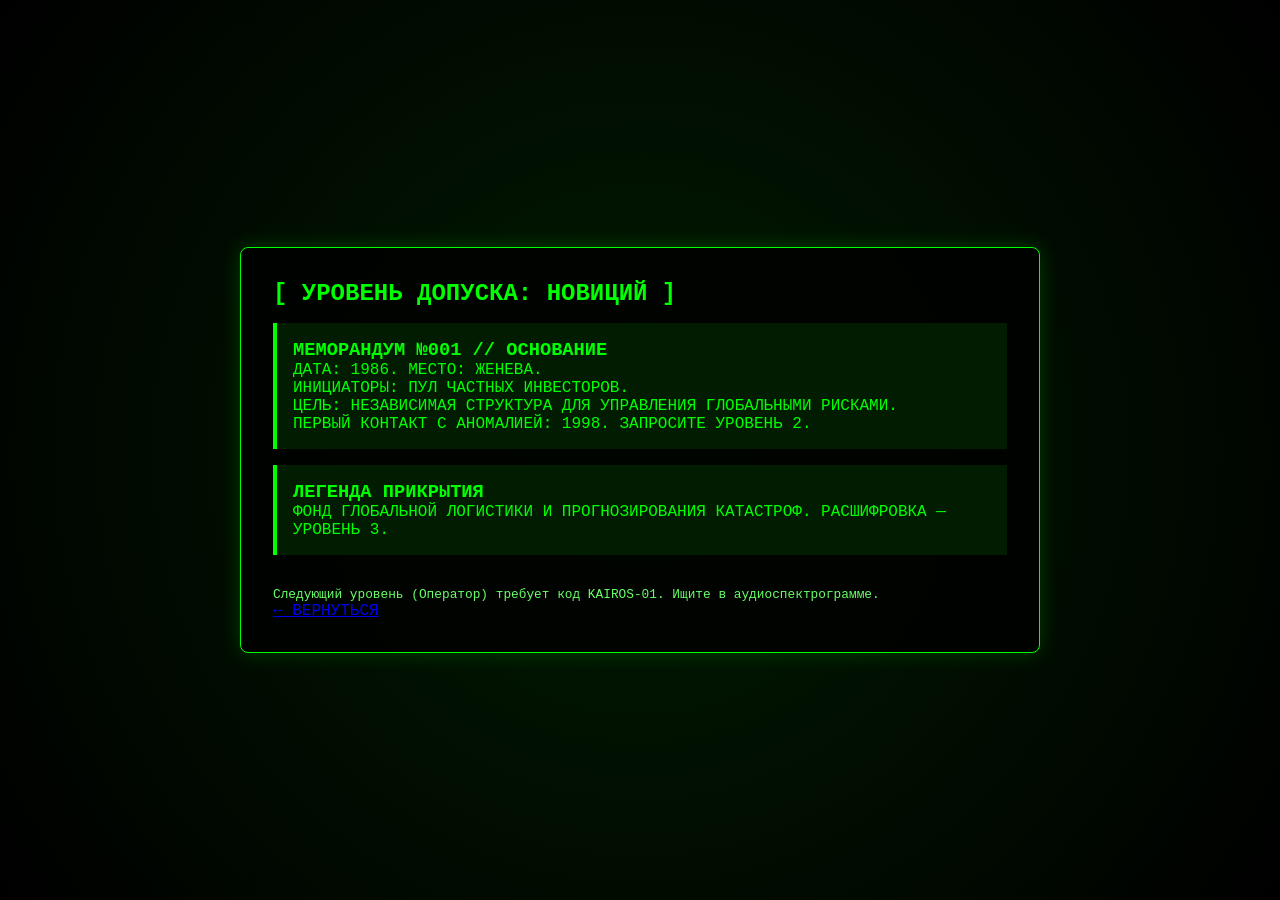
==== level1.html @ 3debce15 "Изменение документации" ====
<!DOCTYPE html>
<html lang="ru">
<head>
    <meta charset="UTF-8">
    <title>STB-ARCHIVE // УРОВЕНЬ 1: НОВИЦИЙ</title>
    <link rel="stylesheet" href="style.css">
    <style>
        .document { background: #021C02; padding: 1rem; margin: 1rem 0; border-left: 4px solid #0F0; }
        .redacted { background: black; color: black; user-select: none; }
        .hint { font-size: 0.8rem; margin-top: 2rem; color: #6F6; }
    </style>
</head>
<body>
<div class="terminal">
    <h2>[ УРОВЕНЬ ДОПУСКА: НОВИЦИЙ ]</h2>
    <div class="document">
        <h3>МЕМОРАНДУМ №001 // ОСНОВАНИЕ</h3>
        <p>ДАТА: 1986. МЕСТО: ЖЕНЕВА.<br>ИНИЦИАТОРЫ: ПУЛ ЧАСТНЫХ ИНВЕСТОРОВ.<br>ЦЕЛЬ: НЕЗАВИСИМАЯ СТРУКТУРА ДЛЯ УПРАВЛЕНИЯ ГЛОБАЛЬНЫМИ РИСКАМИ.</p>
        <p class="warning">ПЕРВЫЙ КОНТАКТ С АНОМАЛИЕЙ: 1998. ЗАПРОСИТЕ УРОВЕНЬ 2.</p>
    </div>
    <div class="document">
        <h3>ЛЕГЕНДА ПРИКРЫТИЯ</h3>
        <p>ФОНД ГЛОБАЛЬНОЙ ЛОГИСТИКИ И ПРОГНОЗИРОВАНИЯ КАТАСТРОФ. РАСШИФРОВКА — УРОВЕНЬ 3.</p>
    </div>
    <div class="hint">Следующий уровень (Оператор) требует код KAIROS-01. Ищите в аудиоспектрограмме.</div>
    <div><a href="index.html">← ВЕРНУТЬСЯ</a></div>
</div>
</body>
</html>
---- style.css ----
* {
    margin: 0;
    padding: 0;
    box-sizing: border-box;
}

body {
    background: radial-gradient(circle at center, #021C02 0%, #000000 100%);
    color: #0F0;
    font-family: 'Courier New', 'Fira Code', monospace;
    height: 100vh;
    display: flex;
    align-items: center;
    justify-content: center;
    padding: 1rem;
}

.terminal {
    max-width: 800px;
    width: 100%;
    background: rgba(0, 0, 0, 0.85);
    border: 1px solid #0F0;
    box-shadow: 0 0 20px rgba(0, 255, 0, 0.2);
    padding: 2rem;
    border-radius: 8px;
}

.ascii-logo pre {
    color: #0F0;
    font-size: 0.7rem;
    text-align: center;
    margin-bottom: 1.5rem;
    opacity: 0.8;
}

.glitch {
    font-size: 1.8rem;
    font-weight: bold;
    text-align: center;
    letter-spacing: 2px;
    margin-bottom: 0.5rem;
    animation: glitch 1.5s infinite;
}

@keyframes glitch {
    0% { text-shadow: 2px 0 red, -2px 0 blue; opacity: 1; }
    50% { text-shadow: -2px 0 red, 2px 0 blue; opacity: 0.8; }
    100% { text-shadow: 2px 0 red, -2px 0 blue; opacity: 1; }
}

.sub {
    text-align: center;
    margin-bottom: 2rem;
    border-left: 3px solid #0F0;
    padding-left: 1rem;
    font-style: italic;
}

.input-area {
    display: flex;
    gap: 0.5rem;
    justify-content: center;
    margin-bottom: 1rem;
}

input {
    background: #000;
    border: 1px solid #0F0;
    padding: 0.7rem 1rem;
    color: #0F0;
    font-family: monospace;
    font-size: 1rem;
    width: 60%;
    outline: none;
}

button {
    background: #0F0;
    border: none;
    color: #000;
    font-weight: bold;
    padding: 0 1.5rem;
    font-family: monospace;
    font-size: 1rem;
    cursor: pointer;
    transition: 0.2s;
}

button:hover {
    background: #2F2;
    box-shadow: 0 0 10px #0F0;
}

.error {
    color: #F44;
    text-align: center;
    margin-top: 0.5rem;
    min-height: 2rem;
    font-weight: bold;
}

.footer {
    margin-top: 2rem;
    font-size: 0.7rem;
    text-align: center;
    border-top: 1px dashed #0F0;
    padding-top: 1rem;
    opacity: 0.6;
}

/* 
   Класс для будущего обновления: .glitch-extra 
   Не удалять. — Техник STB-045
*/
.glitch-extra {
    display: none;
}
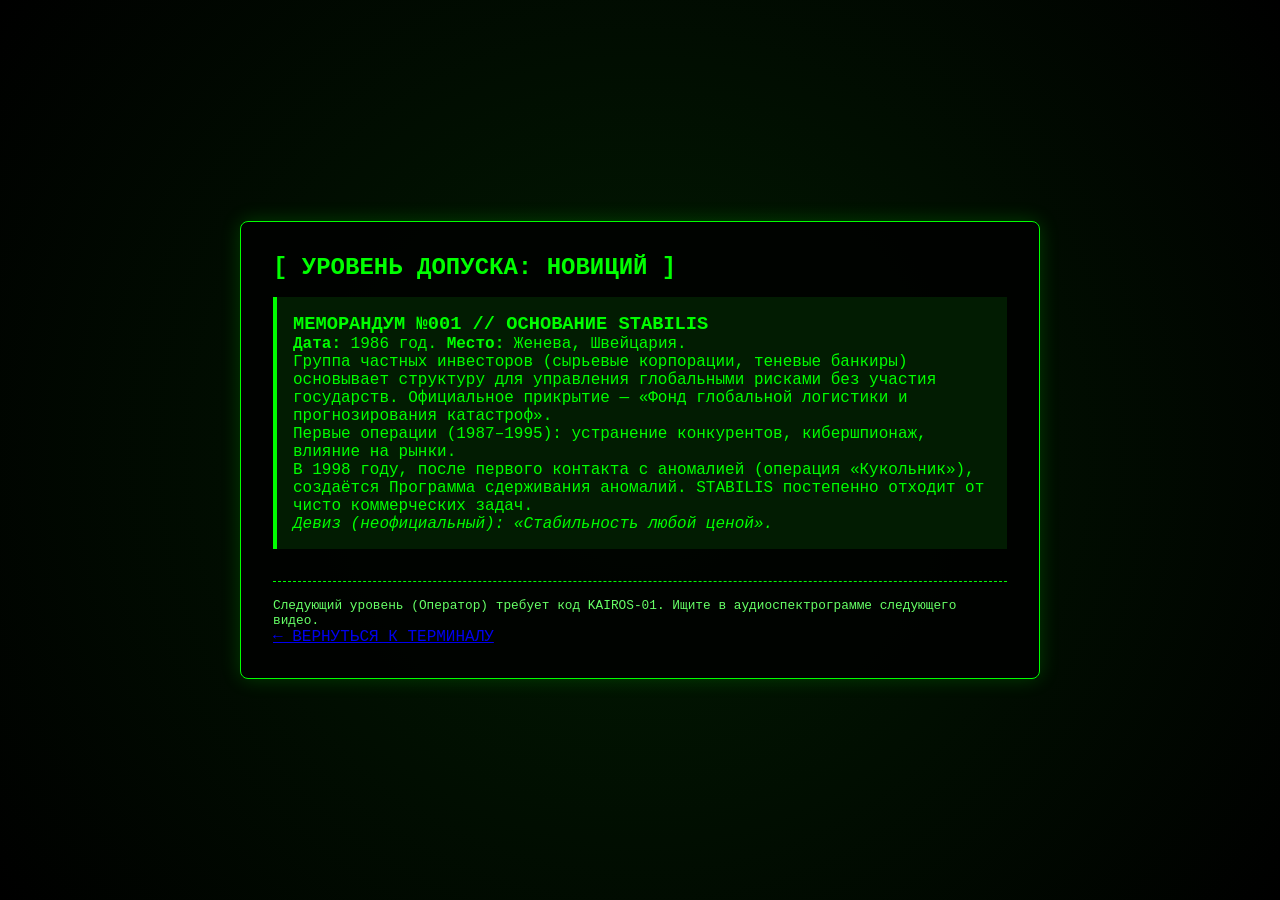
==== commit ea0eab35: "Create level1.html" ====
--- a/level1.html
+++ b/level1.html
@@ -2,28 +2,28 @@
 <html lang="ru">
 <head>
     <meta charset="UTF-8">
-    <title>STB-ARCHIVE // УРОВЕНЬ 1: НОВИЦИЙ</title>
+    <title>STB-ARCHIVE // УРОВЕНЬ 1: ОСНОВАНИЕ</title>
     <link rel="stylesheet" href="style.css">
     <style>
         .document { background: #021C02; padding: 1rem; margin: 1rem 0; border-left: 4px solid #0F0; }
-        .redacted { background: black; color: black; user-select: none; }
-        .hint { font-size: 0.8rem; margin-top: 2rem; color: #6F6; }
+        .footnote { margin-top: 2rem; font-size: 0.8rem; color: #6F6; border-top: 1px dashed #0F0; padding-top: 1rem; }
     </style>
 </head>
 <body>
 <div class="terminal">
     <h2>[ УРОВЕНЬ ДОПУСКА: НОВИЦИЙ ]</h2>
     <div class="document">
-        <h3>МЕМОРАНДУМ №001 // ОСНОВАНИЕ</h3>
-        <p>ДАТА: 1986. МЕСТО: ЖЕНЕВА.<br>ИНИЦИАТОРЫ: ПУЛ ЧАСТНЫХ ИНВЕСТОРОВ.<br>ЦЕЛЬ: НЕЗАВИСИМАЯ СТРУКТУРА ДЛЯ УПРАВЛЕНИЯ ГЛОБАЛЬНЫМИ РИСКАМИ.</p>
-        <p class="warning">ПЕРВЫЙ КОНТАКТ С АНОМАЛИЕЙ: 1998. ЗАПРОСИТЕ УРОВЕНЬ 2.</p>
+        <h3>МЕМОРАНДУМ №001 // ОСНОВАНИЕ STABILIS</h3>
+        <p><strong>Дата:</strong> 1986 год. <strong>Место:</strong> Женева, Швейцария.</p>
+        <p>Группа частных инвесторов (сырьевые корпорации, теневые банкиры) основывает структуру для управления глобальными рисками без участия государств. Официальное прикрытие — «Фонд глобальной логистики и прогнозирования катастроф».</p>
+        <p>Первые операции (1987–1995): устранение конкурентов, кибершпионаж, влияние на рынки.</p>
+        <p>В 1998 году, после первого контакта с аномалией (операция «Кукольник»), создаётся Программа сдерживания аномалий. STABILIS постепенно отходит от чисто коммерческих задач.</p>
+        <p><em>Девиз (неофициальный): «Стабильность любой ценой».</em></p>
     </div>
-    <div class="document">
-        <h3>ЛЕГЕНДА ПРИКРЫТИЯ</h3>
-        <p>ФОНД ГЛОБАЛЬНОЙ ЛОГИСТИКИ И ПРОГНОЗИРОВАНИЯ КАТАСТРОФ. РАСШИФРОВКА — УРОВЕНЬ 3.</p>
+    <div class="footnote">
+        Следующий уровень (Оператор) требует код KAIROS-01. Ищите в аудиоспектрограмме следующего видео.
     </div>
-    <div class="hint">Следующий уровень (Оператор) требует код KAIROS-01. Ищите в аудиоспектрограмме.</div>
-    <div><a href="index.html">← ВЕРНУТЬСЯ</a></div>
+    <div><a href="index.html">← ВЕРНУТЬСЯ К ТЕРМИНАЛУ</a></div>
 </div>
 </body>
 </html>
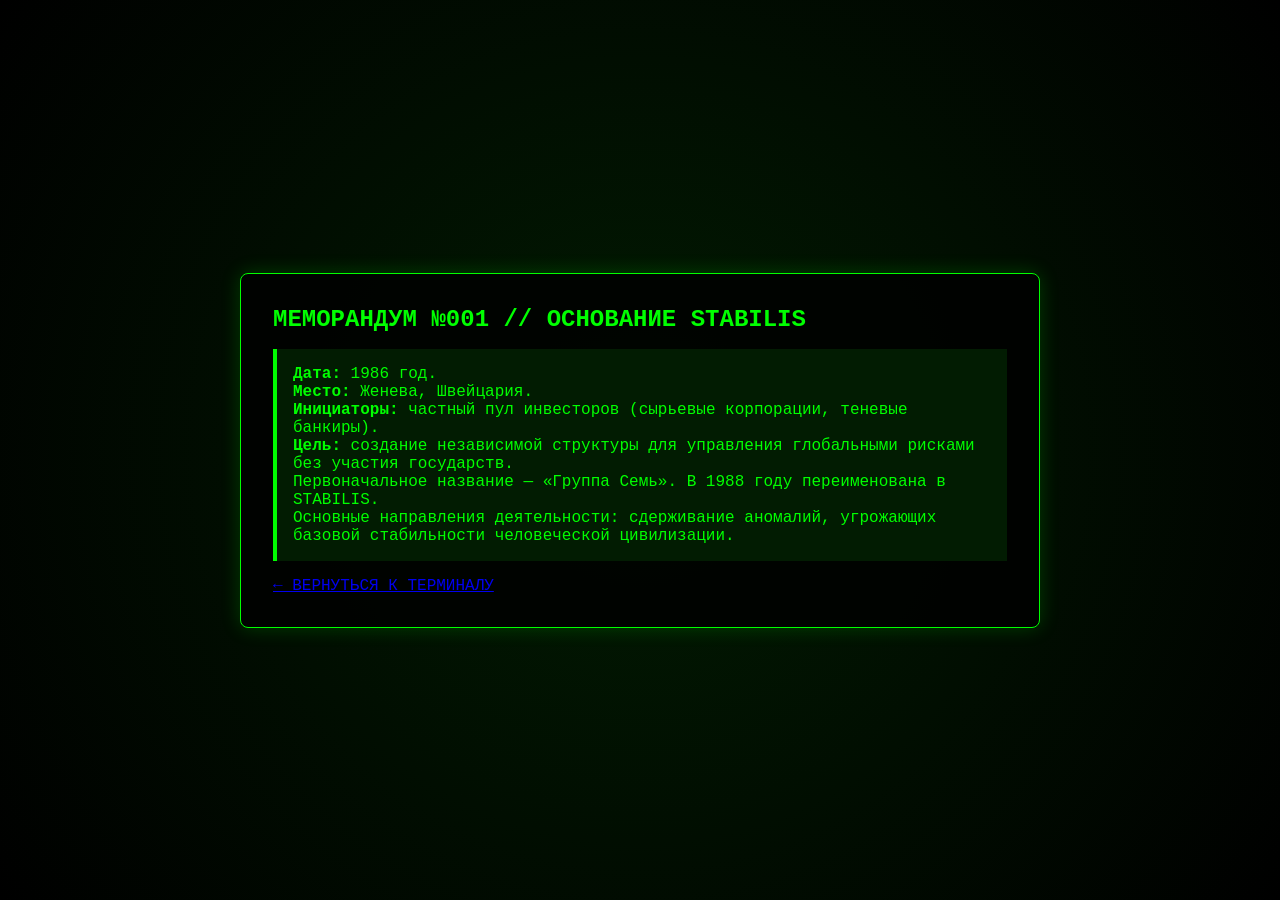
==== commit 2bf4af87: "Update level1.html" ====
--- a/level1.html
+++ b/level1.html
@@ -2,26 +2,22 @@
 <html lang="ru">
 <head>
     <meta charset="UTF-8">
-    <title>STB-ARCHIVE // УРОВЕНЬ 1: ОСНОВАНИЕ</title>
+    <title>STB-ARCHIVE // ОСНОВАНИЕ</title>
     <link rel="stylesheet" href="style.css">
     <style>
         .document { background: #021C02; padding: 1rem; margin: 1rem 0; border-left: 4px solid #0F0; }
-        .footnote { margin-top: 2rem; font-size: 0.8rem; color: #6F6; border-top: 1px dashed #0F0; padding-top: 1rem; }
     </style>
 </head>
 <body>
 <div class="terminal">
-    <h2>[ УРОВЕНЬ ДОПУСКА: НОВИЦИЙ ]</h2>
+    <h2>МЕМОРАНДУМ №001 // ОСНОВАНИЕ STABILIS</h2>
     <div class="document">
-        <h3>МЕМОРАНДУМ №001 // ОСНОВАНИЕ STABILIS</h3>
-        <p><strong>Дата:</strong> 1986 год. <strong>Место:</strong> Женева, Швейцария.</p>
-        <p>Группа частных инвесторов (сырьевые корпорации, теневые банкиры) основывает структуру для управления глобальными рисками без участия государств. Официальное прикрытие — «Фонд глобальной логистики и прогнозирования катастроф».</p>
-        <p>Первые операции (1987–1995): устранение конкурентов, кибершпионаж, влияние на рынки.</p>
-        <p>В 1998 году, после первого контакта с аномалией (операция «Кукольник»), создаётся Программа сдерживания аномалий. STABILIS постепенно отходит от чисто коммерческих задач.</p>
-        <p><em>Девиз (неофициальный): «Стабильность любой ценой».</em></p>
-    </div>
-    <div class="footnote">
-        Следующий уровень (Оператор) требует код KAIROS-01. Ищите в аудиоспектрограмме следующего видео.
+        <p><strong>Дата:</strong> 1986 год.<br>
+        <strong>Место:</strong> Женева, Швейцария.<br>
+        <strong>Инициаторы:</strong> частный пул инвесторов (сырьевые корпорации, теневые банкиры).<br>
+        <strong>Цель:</strong> создание независимой структуры для управления глобальными рисками без участия государств.</p>
+        <p>Первоначальное название — «Группа Семь». В 1988 году переименована в STABILIS.</p>
+        <p>Основные направления деятельности: сдерживание аномалий, угрожающих базовой стабильности человеческой цивилизации.</p>
     </div>
     <div><a href="index.html">← ВЕРНУТЬСЯ К ТЕРМИНАЛУ</a></div>
 </div>
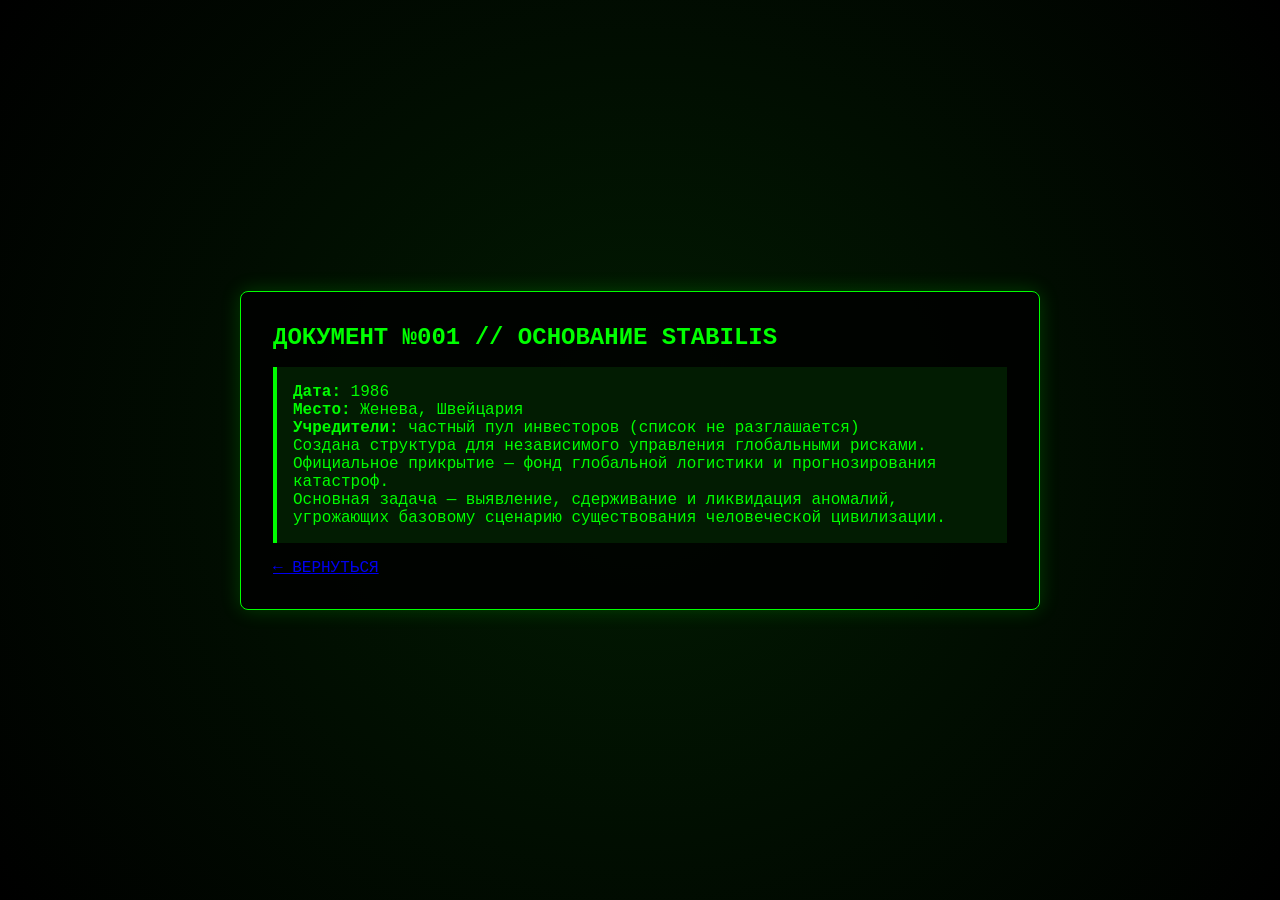
==== commit 9a1ce2da: "Update level1.html" ====
--- a/level1.html
+++ b/level1.html
@@ -2,7 +2,7 @@
 <html lang="ru">
 <head>
     <meta charset="UTF-8">
-    <title>STB-ARCHIVE // ОСНОВАНИЕ</title>
+    <title>STB-ARCHIVE // ДОКУМЕНТ №001</title>
     <link rel="stylesheet" href="style.css">
     <style>
         .document { background: #021C02; padding: 1rem; margin: 1rem 0; border-left: 4px solid #0F0; }
@@ -10,16 +10,15 @@
 </head>
 <body>
 <div class="terminal">
-    <h2>МЕМОРАНДУМ №001 // ОСНОВАНИЕ STABILIS</h2>
+    <h2>ДОКУМЕНТ №001 // ОСНОВАНИЕ STABILIS</h2>
     <div class="document">
-        <p><strong>Дата:</strong> 1986 год.<br>
-        <strong>Место:</strong> Женева, Швейцария.<br>
-        <strong>Инициаторы:</strong> частный пул инвесторов (сырьевые корпорации, теневые банкиры).<br>
-        <strong>Цель:</strong> создание независимой структуры для управления глобальными рисками без участия государств.</p>
-        <p>Первоначальное название — «Группа Семь». В 1988 году переименована в STABILIS.</p>
-        <p>Основные направления деятельности: сдерживание аномалий, угрожающих базовой стабильности человеческой цивилизации.</p>
+        <p><strong>Дата:</strong> 1986<br>
+        <strong>Место:</strong> Женева, Швейцария<br>
+        <strong>Учредители:</strong> частный пул инвесторов (список не разглашается)</p>
+        <p>Создана структура для независимого управления глобальными рисками. Официальное прикрытие — фонд глобальной логистики и прогнозирования катастроф.</p>
+        <p>Основная задача — выявление, сдерживание и ликвидация аномалий, угрожающих базовому сценарию существования человеческой цивилизации.</p>
     </div>
-    <div><a href="index.html">← ВЕРНУТЬСЯ К ТЕРМИНАЛУ</a></div>
+    <div><a href="index.html">← ВЕРНУТЬСЯ</a></div>
 </div>
 </body>
 </html>
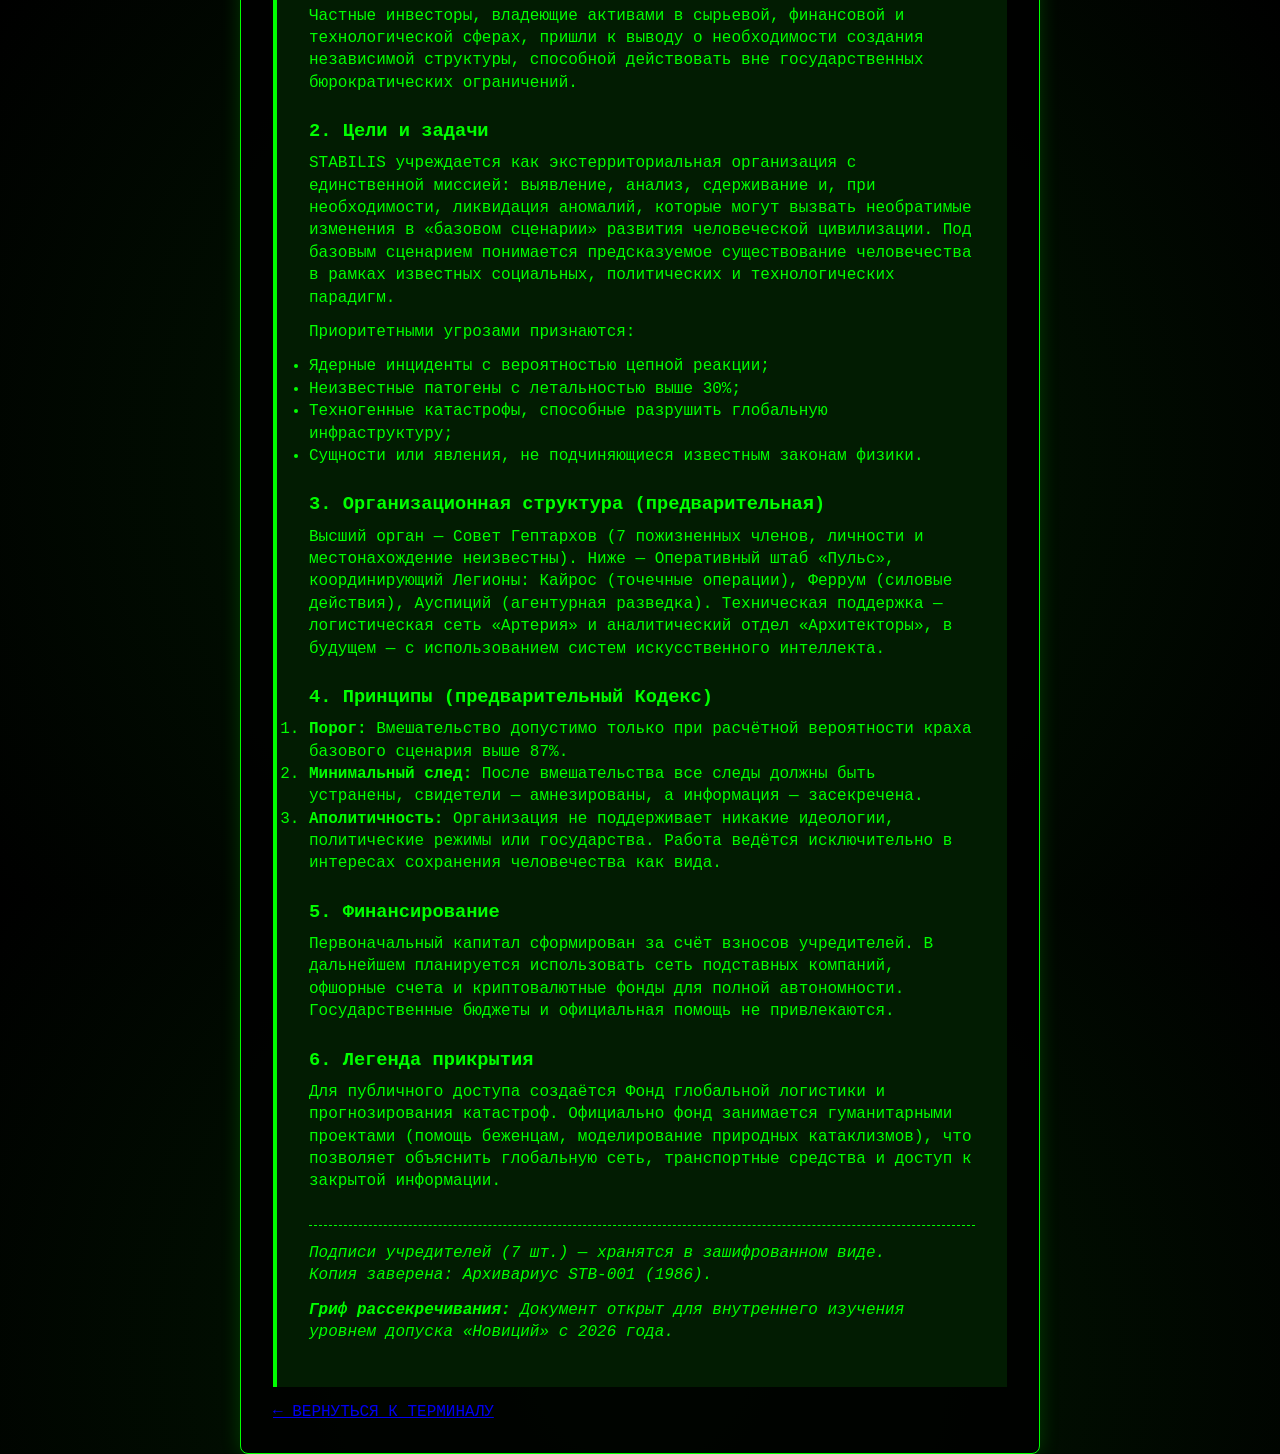
==== commit c9b5e8a6: "Update level1.html" ====
--- a/level1.html
+++ b/level1.html
@@ -2,23 +2,84 @@
 <html lang="ru">
 <head>
     <meta charset="UTF-8">
-    <title>STB-ARCHIVE // ДОКУМЕНТ №001</title>
+    <title>STB-ARCHIVE // МЕМОРАНДУМ №001</title>
     <link rel="stylesheet" href="style.css">
     <style>
-        .document { background: #021C02; padding: 1rem; margin: 1rem 0; border-left: 4px solid #0F0; }
+        .document {
+            background: #021C02;
+            padding: 2rem;
+            margin: 1rem 0;
+            border-left: 4px solid #0F0;
+            font-size: 1rem;
+            line-height: 1.4;
+        }
+        .document h3 {
+            margin-top: 1.5rem;
+            margin-bottom: 0.5rem;
+        }
+        .document p {
+            margin-bottom: 0.75rem;
+        }
+        .signature {
+            margin-top: 2rem;
+            font-style: italic;
+            border-top: 1px dashed #0F0;
+            padding-top: 1rem;
+        }
     </style>
 </head>
 <body>
 <div class="terminal">
-    <h2>ДОКУМЕНТ №001 // ОСНОВАНИЕ STABILIS</h2>
+    <h2>МЕМОРАНДУМ №001 // ОСНОВАНИЕ STABILIS</h2>
     <div class="document">
-        <p><strong>Дата:</strong> 1986<br>
-        <strong>Место:</strong> Женева, Швейцария<br>
-        <strong>Учредители:</strong> частный пул инвесторов (список не разглашается)</p>
-        <p>Создана структура для независимого управления глобальными рисками. Официальное прикрытие — фонд глобальной логистики и прогнозирования катастроф.</p>
-        <p>Основная задача — выявление, сдерживание и ликвидация аномалий, угрожающих базовому сценарию существования человеческой цивилизации.</p>
+        <p><strong>Гриф секретности:</strong> СОВЕРШЕННО СЕКРЕТНО<br>
+        <strong>Экз. №:</strong> 7/7<br>
+        <strong>Дата:</strong> 20 ноября 1986 года<br>
+        <strong>Место составления:</strong> Женева, Швейцария<br>
+        <strong>Утверждён:</strong> Учредительным собранием (протокол №001)</p>
+
+        <h3>1. Предыстория</h3>
+        <p>К середине 1980-х годов существующие международные институты (ООН, НАТО, ОВД, Интерпол) продемонстрировали неспособность оперативно реагировать на угрозы, выходящие за рамки обычной военной или политической повестки. Ряд инцидентов, классифицированных впоследствии как «аномальные», были скрыты или преданы забвению из-за отсутствия механизмов реагирования. В частности:</p>
+        <ul>
+            <li>Инцидент «Бета-00» (1979, Антарктида) — необъяснимые электромагнитные возмущения, приведшие к отказу спутниковой связи на 72 часа.</li>
+            <li>«Феномен Красного озера» (1982, Канада) — исчезновение геологической партии при невыясненных обстоятельствах.</li>
+            <li>«Сигнал Морзе-7» (1984, Тихий океан) — несанкционированная трансляция на частотах военно-морского флота, источник не установлен.</li>
+        </ul>
+        <p>Частные инвесторы, владеющие активами в сырьевой, финансовой и технологической сферах, пришли к выводу о необходимости создания независимой структуры, способной действовать вне государственных бюрократических ограничений.</p>
+
+        <h3>2. Цели и задачи</h3>
+        <p>STABILIS учреждается как экстерриториальная организация с единственной миссией: выявление, анализ, сдерживание и, при необходимости, ликвидация аномалий, которые могут вызвать необратимые изменения в «базовом сценарии» развития человеческой цивилизации. Под базовым сценарием понимается предсказуемое существование человечества в рамках известных социальных, политических и технологических парадигм.</p>
+        <p>Приоритетными угрозами признаются:</p>
+        <ul>
+            <li>Ядерные инциденты с вероятностью цепной реакции;</li>
+            <li>Неизвестные патогены с летальностью выше 30%;</li>
+            <li>Техногенные катастрофы, способные разрушить глобальную инфраструктуру;</li>
+            <li>Сущности или явления, не подчиняющиеся известным законам физики.</li>
+        </ul>
+
+        <h3>3. Организационная структура (предварительная)</h3>
+        <p>Высший орган — Совет Гептархов (7 пожизненных членов, личности и местонахождение неизвестны). Ниже — Оперативный штаб «Пульс», координирующий Легионы: Кайрос (точечные операции), Феррум (силовые действия), Ауспиций (агентурная разведка). Техническая поддержка — логистическая сеть «Артерия» и аналитический отдел «Архитекторы», в будущем — с использованием систем искусственного интеллекта.</p>
+
+        <h3>4. Принципы (предварительный Кодекс)</h3>
+        <ol>
+            <li><strong>Порог:</strong> Вмешательство допустимо только при расчётной вероятности краха базового сценария выше 87%.</li>
+            <li><strong>Минимальный след:</strong> После вмешательства все следы должны быть устранены, свидетели — амнезированы, а информация — засекречена.</li>
+            <li><strong>Аполитичность:</strong> Организация не поддерживает никакие идеологии, политические режимы или государства. Работа ведётся исключительно в интересах сохранения человечества как вида.</li>
+        </ol>
+
+        <h3>5. Финансирование</h3>
+        <p>Первоначальный капитал сформирован за счёт взносов учредителей. В дальнейшем планируется использовать сеть подставных компаний, офшорные счета и криптовалютные фонды для полной автономности. Государственные бюджеты и официальная помощь не привлекаются.</p>
+
+        <h3>6. Легенда прикрытия</h3>
+        <p>Для публичного доступа создаётся Фонд глобальной логистики и прогнозирования катастроф. Официально фонд занимается гуманитарными проектами (помощь беженцам, моделирование природных катаклизмов), что позволяет объяснить глобальную сеть, транспортные средства и доступ к закрытой информации.</p>
+
+        <div class="signature">
+            <p>Подписи учредителей (7 шт.) — хранятся в зашифрованном виде.<br>
+            Копия заверена: Архивариус STB-001 (1986).</p>
+            <p><strong>Гриф рассекречивания:</strong> Документ открыт для внутреннего изучения уровнем допуска «Новиций» с 2026 года.</p>
+        </div>
     </div>
-    <div><a href="index.html">← ВЕРНУТЬСЯ</a></div>
+    <div><a href="index.html">← ВЕРНУТЬСЯ К ТЕРМИНАЛУ</a></div>
 </div>
 </body>
 </html>
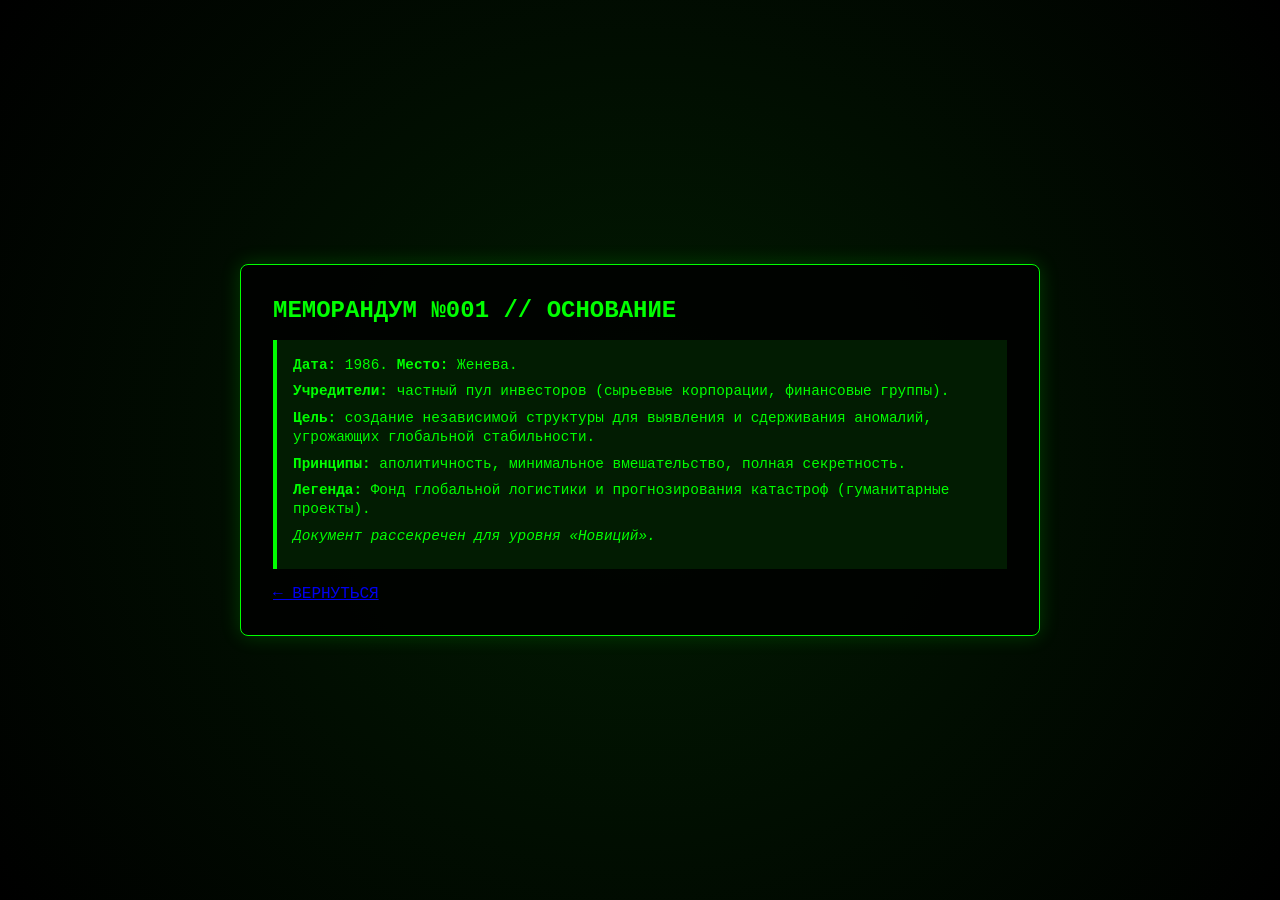
==== commit 4a042579: "Update level1.html" ====
--- a/level1.html
+++ b/level1.html
@@ -2,84 +2,34 @@
 <html lang="ru">
 <head>
     <meta charset="UTF-8">
-    <title>STB-ARCHIVE // МЕМОРАНДУМ №001</title>
+    <title>STB-ARCHIVE // ДОКУМЕНТ №001</title>
     <link rel="stylesheet" href="style.css">
     <style>
         .document {
             background: #021C02;
-            padding: 2rem;
+            padding: 1rem;
             margin: 1rem 0;
             border-left: 4px solid #0F0;
-            font-size: 1rem;
-            line-height: 1.4;
-        }
-        .document h3 {
-            margin-top: 1.5rem;
-            margin-bottom: 0.5rem;
+            font-size: 0.9rem;
+            line-height: 1.3;
         }
         .document p {
-            margin-bottom: 0.75rem;
-        }
-        .signature {
-            margin-top: 2rem;
-            font-style: italic;
-            border-top: 1px dashed #0F0;
-            padding-top: 1rem;
+            margin-bottom: 0.5rem;
         }
     </style>
 </head>
 <body>
 <div class="terminal">
-    <h2>МЕМОРАНДУМ №001 // ОСНОВАНИЕ STABILIS</h2>
+    <h2>МЕМОРАНДУМ №001 // ОСНОВАНИЕ</h2>
     <div class="document">
-        <p><strong>Гриф секретности:</strong> СОВЕРШЕННО СЕКРЕТНО<br>
-        <strong>Экз. №:</strong> 7/7<br>
-        <strong>Дата:</strong> 20 ноября 1986 года<br>
-        <strong>Место составления:</strong> Женева, Швейцария<br>
-        <strong>Утверждён:</strong> Учредительным собранием (протокол №001)</p>
-
-        <h3>1. Предыстория</h3>
-        <p>К середине 1980-х годов существующие международные институты (ООН, НАТО, ОВД, Интерпол) продемонстрировали неспособность оперативно реагировать на угрозы, выходящие за рамки обычной военной или политической повестки. Ряд инцидентов, классифицированных впоследствии как «аномальные», были скрыты или преданы забвению из-за отсутствия механизмов реагирования. В частности:</p>
-        <ul>
-            <li>Инцидент «Бета-00» (1979, Антарктида) — необъяснимые электромагнитные возмущения, приведшие к отказу спутниковой связи на 72 часа.</li>
-            <li>«Феномен Красного озера» (1982, Канада) — исчезновение геологической партии при невыясненных обстоятельствах.</li>
-            <li>«Сигнал Морзе-7» (1984, Тихий океан) — несанкционированная трансляция на частотах военно-морского флота, источник не установлен.</li>
-        </ul>
-        <p>Частные инвесторы, владеющие активами в сырьевой, финансовой и технологической сферах, пришли к выводу о необходимости создания независимой структуры, способной действовать вне государственных бюрократических ограничений.</p>
-
-        <h3>2. Цели и задачи</h3>
-        <p>STABILIS учреждается как экстерриториальная организация с единственной миссией: выявление, анализ, сдерживание и, при необходимости, ликвидация аномалий, которые могут вызвать необратимые изменения в «базовом сценарии» развития человеческой цивилизации. Под базовым сценарием понимается предсказуемое существование человечества в рамках известных социальных, политических и технологических парадигм.</p>
-        <p>Приоритетными угрозами признаются:</p>
-        <ul>
-            <li>Ядерные инциденты с вероятностью цепной реакции;</li>
-            <li>Неизвестные патогены с летальностью выше 30%;</li>
-            <li>Техногенные катастрофы, способные разрушить глобальную инфраструктуру;</li>
-            <li>Сущности или явления, не подчиняющиеся известным законам физики.</li>
-        </ul>
-
-        <h3>3. Организационная структура (предварительная)</h3>
-        <p>Высший орган — Совет Гептархов (7 пожизненных членов, личности и местонахождение неизвестны). Ниже — Оперативный штаб «Пульс», координирующий Легионы: Кайрос (точечные операции), Феррум (силовые действия), Ауспиций (агентурная разведка). Техническая поддержка — логистическая сеть «Артерия» и аналитический отдел «Архитекторы», в будущем — с использованием систем искусственного интеллекта.</p>
-
-        <h3>4. Принципы (предварительный Кодекс)</h3>
-        <ol>
-            <li><strong>Порог:</strong> Вмешательство допустимо только при расчётной вероятности краха базового сценария выше 87%.</li>
-            <li><strong>Минимальный след:</strong> После вмешательства все следы должны быть устранены, свидетели — амнезированы, а информация — засекречена.</li>
-            <li><strong>Аполитичность:</strong> Организация не поддерживает никакие идеологии, политические режимы или государства. Работа ведётся исключительно в интересах сохранения человечества как вида.</li>
-        </ol>
-
-        <h3>5. Финансирование</h3>
-        <p>Первоначальный капитал сформирован за счёт взносов учредителей. В дальнейшем планируется использовать сеть подставных компаний, офшорные счета и криптовалютные фонды для полной автономности. Государственные бюджеты и официальная помощь не привлекаются.</p>
-
-        <h3>6. Легенда прикрытия</h3>
-        <p>Для публичного доступа создаётся Фонд глобальной логистики и прогнозирования катастроф. Официально фонд занимается гуманитарными проектами (помощь беженцам, моделирование природных катаклизмов), что позволяет объяснить глобальную сеть, транспортные средства и доступ к закрытой информации.</p>
-
-        <div class="signature">
-            <p>Подписи учредителей (7 шт.) — хранятся в зашифрованном виде.<br>
-            Копия заверена: Архивариус STB-001 (1986).</p>
-            <p><strong>Гриф рассекречивания:</strong> Документ открыт для внутреннего изучения уровнем допуска «Новиций» с 2026 года.</p>
-        </div>
+        <p><strong>Дата:</strong> 1986. <strong>Место:</strong> Женева.</p>
+        <p><strong>Учредители:</strong> частный пул инвесторов (сырьевые корпорации, финансовые группы).</p>
+        <p><strong>Цель:</strong> создание независимой структуры для выявления и сдерживания аномалий, угрожающих глобальной стабильности.</p>
+        <p><strong>Принципы:</strong> аполитичность, минимальное вмешательство, полная секретность.</p>
+        <p><strong>Легенда:</strong> Фонд глобальной логистики и прогнозирования катастроф (гуманитарные проекты).</p>
+        <p><em>Документ рассекречен для уровня «Новиций».</em></p>
     </div>
-    <div><a href="index.html">← ВЕРНУТЬСЯ К ТЕРМИНАЛУ</a></div>
+    <div><a href="index.html">← ВЕРНУТЬСЯ</a></div>
 </div>
 </body>
 </html>
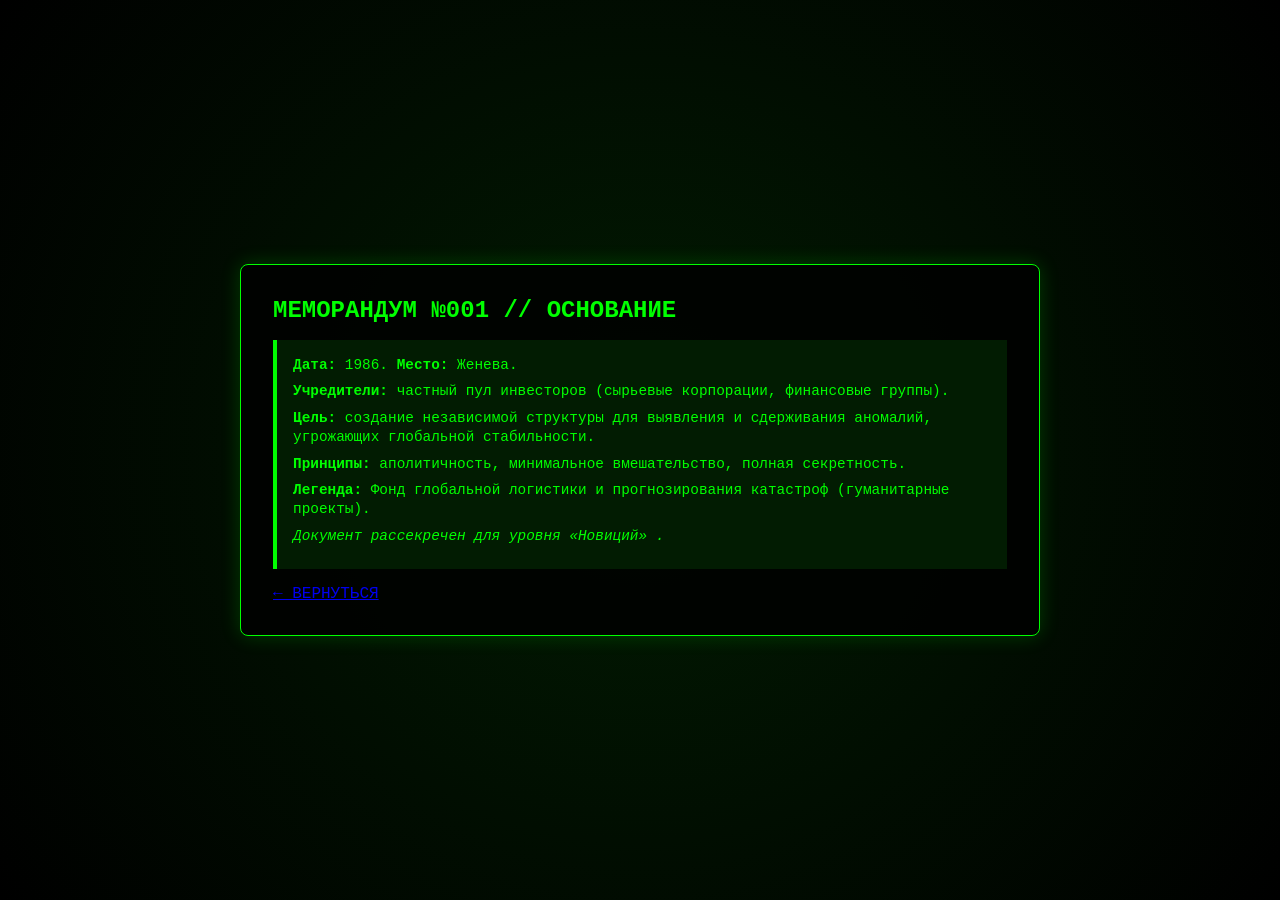
==== commit e705fbcb: "обновление" ====
--- a/level1.html
+++ b/level1.html
@@ -27,7 +27,7 @@
         <p><strong>Цель:</strong> создание независимой структуры для выявления и сдерживания аномалий, угрожающих глобальной стабильности.</p>
         <p><strong>Принципы:</strong> аполитичность, минимальное вмешательство, полная секретность.</p>
         <p><strong>Легенда:</strong> Фонд глобальной логистики и прогнозирования катастроф (гуманитарные проекты).</p>
-        <p><em>Документ рассекречен для уровня «Новиций».</em></p>
+        <p><em>Документ рассекречен для уровня «Новиций» .</em></p>
     </div>
     <div><a href="index.html">← ВЕРНУТЬСЯ</a></div>
 </div>
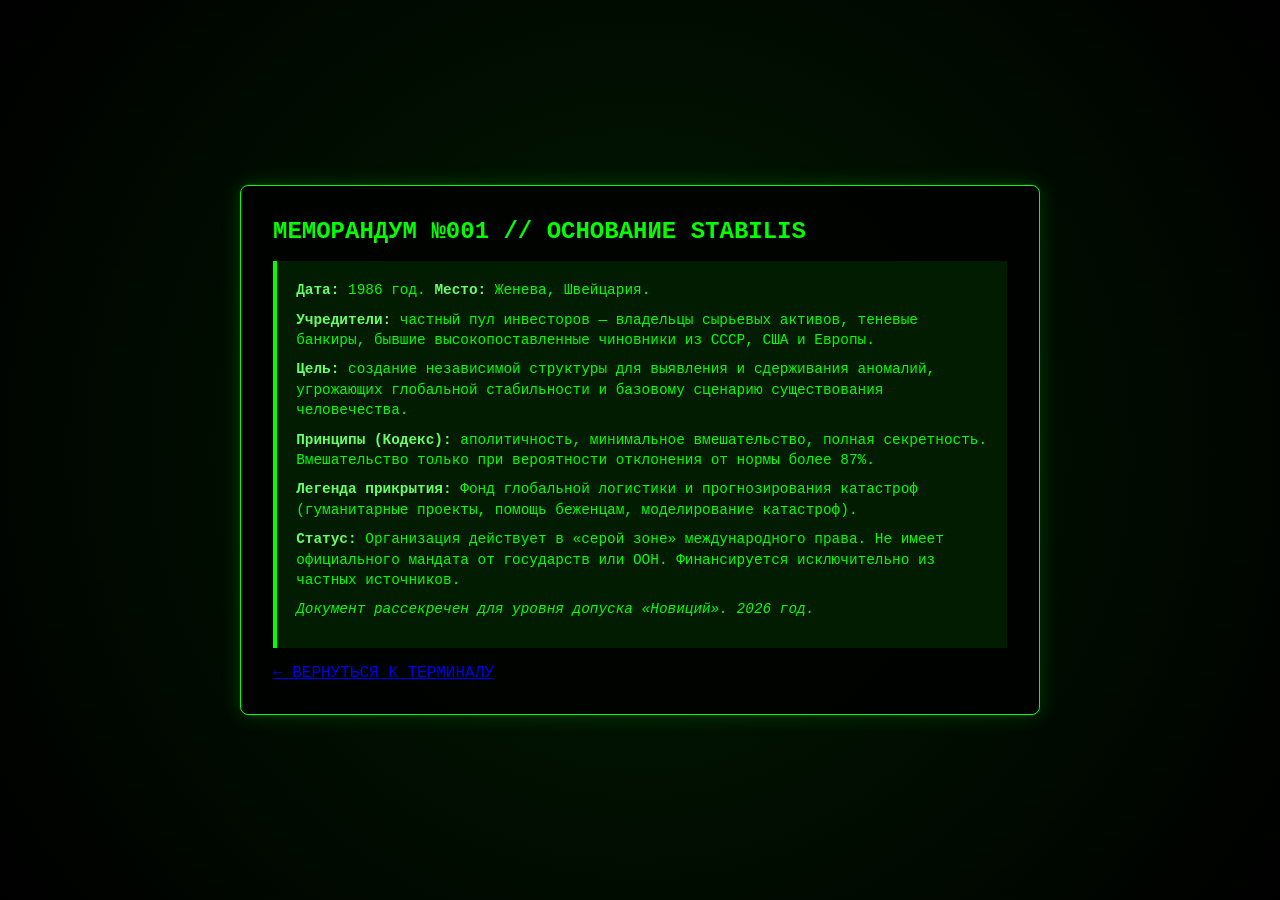
==== commit fe540e10: "абдейт" ====
--- a/level1.html
+++ b/level1.html
@@ -7,29 +7,34 @@
     <style>
         .document {
             background: #021C02;
-            padding: 1rem;
+            padding: 1.2rem;
             margin: 1rem 0;
             border-left: 4px solid #0F0;
             font-size: 0.9rem;
-            line-height: 1.3;
+            line-height: 1.4;
         }
         .document p {
-            margin-bottom: 0.5rem;
+            margin-bottom: 0.6rem;
+        }
+        .document .year {
+            font-weight: bold;
+            color: #6F6;
         }
     </style>
 </head>
 <body>
 <div class="terminal">
-    <h2>МЕМОРАНДУМ №001 // ОСНОВАНИЕ</h2>
+    <h2>МЕМОРАНДУМ №001 // ОСНОВАНИЕ STABILIS</h2>
     <div class="document">
-        <p><strong>Дата:</strong> 1986. <strong>Место:</strong> Женева.</p>
-        <p><strong>Учредители:</strong> частный пул инвесторов (сырьевые корпорации, финансовые группы).</p>
-        <p><strong>Цель:</strong> создание независимой структуры для выявления и сдерживания аномалий, угрожающих глобальной стабильности.</p>
-        <p><strong>Принципы:</strong> аполитичность, минимальное вмешательство, полная секретность.</p>
-        <p><strong>Легенда:</strong> Фонд глобальной логистики и прогнозирования катастроф (гуманитарные проекты).</p>
-        <p><em>Документ рассекречен для уровня «Новиций» .</em></p>
+        <p><span class="year">Дата:</span> 1986 год. <span class="year">Место:</span> Женева, Швейцария.</p>
+        <p><span class="year">Учредители:</span> частный пул инвесторов — владельцы сырьевых активов, теневые банкиры, бывшие высокопоставленные чиновники из СССР, США и Европы.</p>
+        <p><span class="year">Цель:</span> создание независимой структуры для выявления и сдерживания аномалий, угрожающих глобальной стабильности и базовому сценарию существования человечества.</p>
+        <p><span class="year">Принципы (Кодекс):</span> аполитичность, минимальное вмешательство, полная секретность. Вмешательство только при вероятности отклонения от нормы более 87%.</p>
+        <p><span class="year">Легенда прикрытия:</span> Фонд глобальной логистики и прогнозирования катастроф (гуманитарные проекты, помощь беженцам, моделирование катастроф).</p>
+        <p><span class="year">Статус:</span> Организация действует в «серой зоне» международного права. Не имеет официального мандата от государств или ООН. Финансируется исключительно из частных источников.</p>
+        <p><em>Документ рассекречен для уровня допуска «Новиций». 2026 год.</em></p>
     </div>
-    <div><a href="index.html">← ВЕРНУТЬСЯ</a></div>
+    <div><a href="index.html">← ВЕРНУТЬСЯ К ТЕРМИНАЛУ</a></div>
 </div>
 </body>
 </html>
